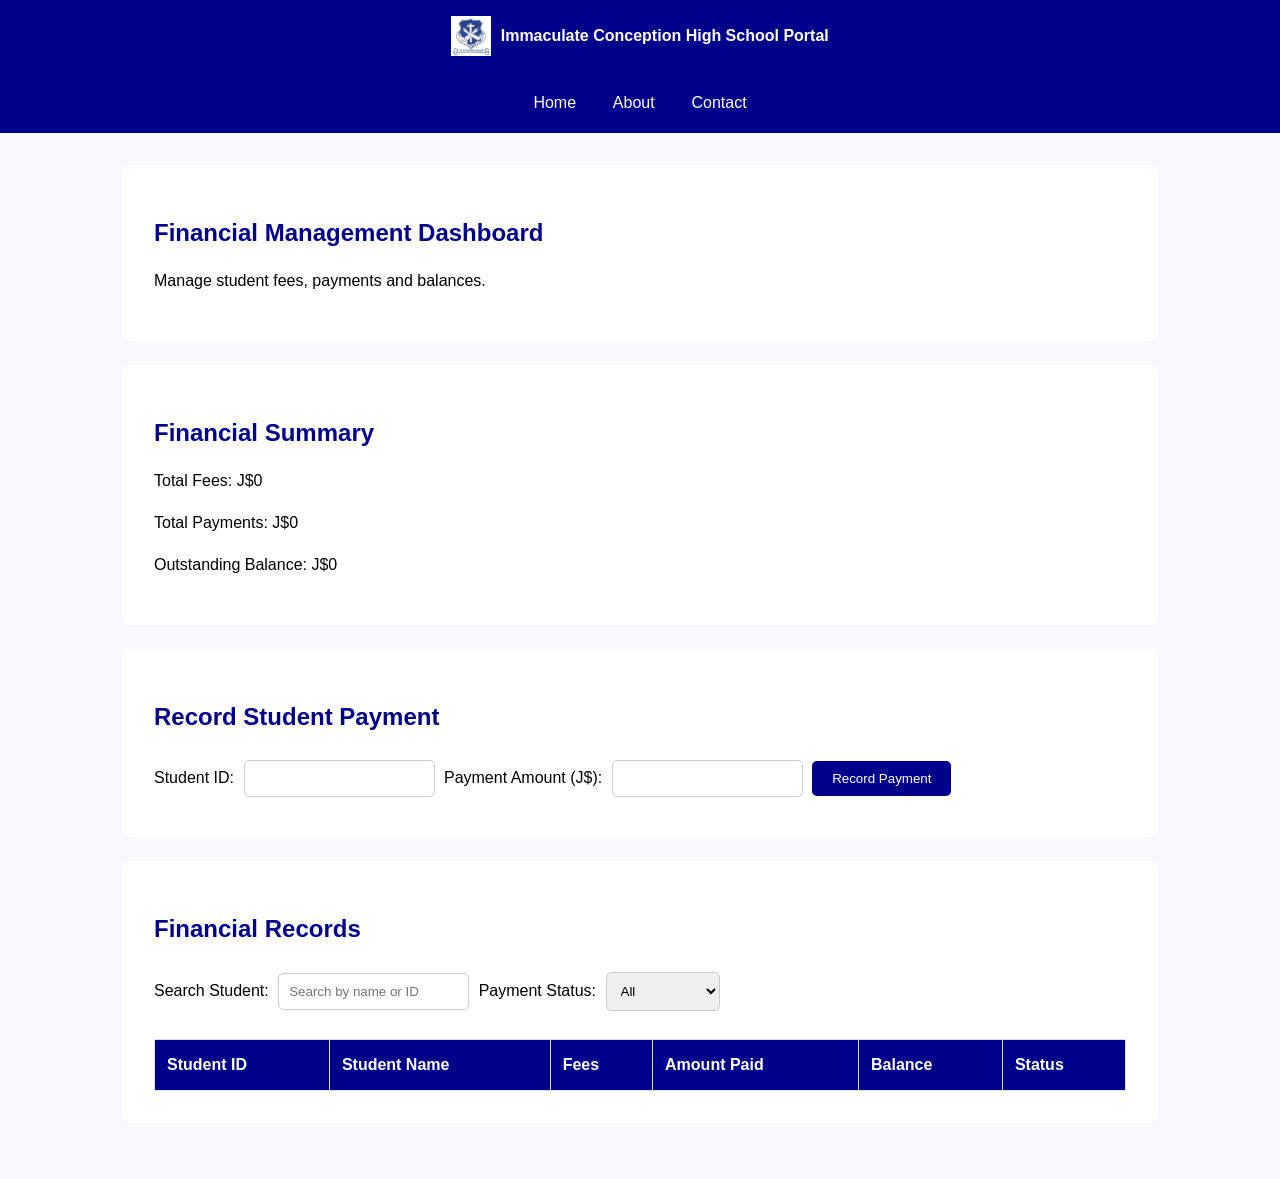
==== html/immaculateconceptionhigh-constantspringroad-finance.html @ b845679e "Add files via upload" ====
<!--
    Course: CIT2011 Web Programming
    Project: Group Project - Immaculate Conception High School Portal
    File: immaculateconceptionhigh-constantspringroad-finance.html
    Lab: Friday 8-9:50AM
    
    Group Members:
    1. Avalei March - 2509865
    2. Alexia Burkley - 2408730
    3. Brandon Cole - 2405942
    4. Gerry Brown - 2506281
    5. Antonique Tulloch - 2401011
-->
<!DOCTYPE html>
<html lang="en">
<head>
    <meta charset="UTF-8">
    <meta name="viewport" content="width=device-width, initial-scale=1.0">
    <title>Finance | Immaculate Conception High School Portal</title>

    <link rel="stylesheet" href="../css/immaculateconceptionhigh-constantspringroad-style.css">
    <link rel="stylesheet" href="../css/immaculateconceptionhigh-constantspringroad-finance.css">
</head>

<body>

    <!-- School header and navigation -->

    <header>
        <a href="immaculateconceptionhigh-constantspringroad-index.html" class="site-title">
            <img src="../assets/images/logo.png" alt="Immaculate Conception High School logo" class="site-logo">
            Immaculate Conception High School Portal
        </a>

        <nav>
            <ul class="nav-links">
                <li><a href="immaculateconceptionhigh-constantspringroad-index.html">Home</a></li>
                <li><a href="immaculateconceptionhigh-constantspringroad-about.html">About</a></li>
                <li><a href="immaculateconceptionhigh-constantspringroad-contact.html">Contact</a></li>
            </ul>
        </nav>
    </header>

    <main id="master">

        <section>
            <h1>Financial Management Dashboard</h1>
            <p>Manage student fees, payments and balances.</p>
        </section>

        <!-- Financial summary -->

        <section>
            <h2>Financial Summary</h2>

            <p>Total Fees: <span id="totalFees">J$0</span></p>
            <p>Total Payments: <span id="totalPayments">J$0</span></p>
            <p>Outstanding Balance: <span id="totalBalance">J$0</span></p>
        </section>

        <!-- Payment form -->

        <section>
            <h2>Record Student Payment</h2>

            <form id="paymentForm">
                <label for="studentId">Student ID:</label>
                <input type="text" id="studentId" required>

                <label for="amount">Payment Amount (J$):</label>
                <input type="number" id="amount" min="1" required>

                <button type="submit">Record Payment</button>
            </form>
        </section>

        <!-- Financial records -->

        <section>
            <h2>Financial Records</h2>

            <label for="search">Search Student:</label>
            <input type="search" id="search" placeholder="Search by name or ID">

            <label for="statusFilter">Payment Status:</label>
            <select id="statusFilter">
                <option value="All">All</option>
                <option value="Paid">Paid</option>
                <option value="Pending">Pending</option>
                <option value="Outstanding">Outstanding</option>
            </select>

            <table>
                <thead>
                    <tr>
                        <th>Student ID</th>
                        <th>Student Name</th>
                        <th>Fees</th>
                        <th>Amount Paid</th>
                        <th>Balance</th>
                        <th>Status</th>
                    </tr>
                </thead>

                <tbody id="financeRecords">
                </tbody>
            </table>
        </section>

    </main>

    <script src="../js/immaculateconceptionhigh-constantspringroad-finance.js"></script>

</body>
</html>
---- css/immaculateconceptionhigh-constantspringroad-style.css ----
/*
    Course: CIT2011 Web Programming
    Project: Group Project - Immaculate Conception High School Portal
    File: immaculateconceptionhigh-constantspringroad-style.css
    Lab: Friday 8-9:50AM
    
    Group Members:
    1. Avalei March - 2509865
    2. Alexia Burkley - 2408730
    3. Brandon Cole - 2405942
    4. Gerry Brown - 2506281
    5. Antonique Tulloch - 2401011
*/
/* ---------- 1. CSS VARIABLES ---------- */
:root {
    --primary: #00008B;
    --accent: #0000CD;
    --bg: #f8f8ff;
    --surface: #ffffff;
    --text: #000000;

    --font-body: "Verdana", Geneva, sans-serif;
    --font-heading: "Poppins", Geneva, sans-serif;

    --radius: 8px;
    --space: 1rem;
}


/* ---------- 2. BASE / ELEMENT SELECTORS ---------- */

* {
    box-sizing: border-box;
}

body {
    background-color: var(--bg);
    font-family: var(--font-body);
    color: var(--text);
    margin: 0;
    line-height: 1.6;
}

/* GROUP SELECTOR */
h1, h2, h3, h4 {
    font-family: var(--font-heading);
    color: var(--primary);
    line-height: 1.3;
}

/* ELEMENT SELECTOR */
img {
    width: 100%;
    max-width: 350px;
    height: auto;
}


/* ---------- 3. LAYOUT ---------- */

/* ID SELECTOR */
#master {
    max-width: 900px;
    margin: 0 auto;
    padding: calc(var(--space) * 2) var(--space);
}

/* SECTION STYLING */
section {
    background-color: var(--surface);
    padding: calc(var(--space) * 1.5);
    margin-bottom: calc(var(--space) * 1.5);
    border-radius: var(--radius);
}

/* CENTRE IMAGES */
#master img {
    display: block;
    margin: var(--space) auto;
}

/* MAIN CONTENT */
main {
    min-height: 80vh;
}


/* ---------- 4. NAVIGATION ---------- */

header {
    position: sticky;
    top: 0;
    z-index: 10;
    background-color: var(--primary);
}

/* SITE TITLE */
.site-title {
    display: flex;
    align-items: center;
    justify-content: center;
    gap: 0.6rem;
    padding: 1rem;
    color: var(--surface);
    text-decoration: none;
    font-family: var(--font-heading);
    font-weight: bold;
}

/* LOGO */
.site-logo {
    height: 40px;
    width: auto;
    max-width:none;
}

/* CLASS SELECTOR */
.nav-links {
    display: flex;
    flex-wrap: wrap;
    justify-content: center;
    gap: 0.5rem;
    list-style: none;
    margin: 0;
    padding: 0.6rem;
}

/* DESCENDANT SELECTOR */
.nav-links a {
    display: flex;
    align-items: center;
    gap: 0.35rem;
    padding: 0.5rem 0.9rem;
    border-radius: var(--radius);
    color: var(--surface);
    text-decoration: none;
    transition: background-color 0.3s ease;
}

/* PSEUDO-CLASS SELECTOR */
.nav-links a:hover,
.nav-links a.active {
    background-color: var(--accent);
}


/* ---------- 5. HOME SECTION ---------- */

.home {
    text-align: center;
}

.home img {
    border-radius: var(--radius);
}


/* ---------- 6. RESPONSIVE DESIGN ---------- */

/* TABLET */
@media (min-width: 600px) {

    .nav-links {
        flex-wrap: nowrap;
    }

    #master {
        padding: calc(var(--space) * 2);
    }

    section {
        padding: calc(var(--space) * 2);
    }
}


/* DESKTOP */
@media (min-width: 950px) {

    #master {
        max-width: 1100px;
    }

    .home {
        display: grid;
        grid-template-columns: 1fr 1fr;
        align-items: center;
        gap: 2rem;
    }

    .home img {
        max-width: 100%;
    }
}
---- css/immaculateconceptionhigh-constantspringroad-finance.css ----
/*
 Course: CIT2011 Web Programming
    Project: Group Project - Immaculate Conception High School Portal
    File: immaculateconceptionhigh-constantspringroad-style.css
    Lab: Friday 8-9:50AM
    
    Group Members:
    1. Avalei March - 2509865
    2. Alexia Burkley - 2408730
    3. Brandon Cole - 2405942
    4. Gerry Brown - 2506281
    5. Antonique Tulloch - 2401011
*/
#paymentForm input,
#search,
#statusFilter,
#reportSearch {
    padding: 10px;
    margin: 8px 5px;
    border: 1px solid #ccc;
    border-radius: 5px;
}


#paymentForm button,
#reportForm button,
#printReport {
    background-color: #00008B;
    color: white;
    padding: 10px 20px;
    border: none;
    border-radius: 5px;
    cursor: pointer;
}

#paymentForm button:hover,
#reportForm button:hover,
#printReport:hover {
    background-color: #0000CD;
}


table {
    width: 100%;
    border-collapse: collapse;
    margin-top: 20px;
}

th, td {
    padding: 12px;
    border: 1px solid #ddd;
    text-align: left;
}

th {
    background-color: #00008B;
    color: white;
}

tr:nth-child(even) {
    background-color: #f8f8ff;
}

/* Student reports */

#studentInformation,
#academicReport,
#financialStatement {
    line-height: 2;
}

#studentInformation,
#financialStatement {
    white-space: pre-line;
}


@media print {
    nav,
    #reportForm,
    #printReport,
    section:has(#reportForm),
    section:has(#printReport) {
        display: none;
    }

    header {
        position: static;
        background-color: white;
        color: black;
    }

    header a,
    header .site-title {
        color: black;
    }

    body {
        background-color: white;
    }

    #master {
        margin: 0;
        padding: 0;
    }

    #master section {
        padding: 10px 0;
        margin: 0;
        min-height: 0;
    }

    section {
        border: none;
        box-shadow: none;
        break-inside: avoid;
    }

    h1, h2 {
        margin: 10px 0;
    }

    p {
        margin: 5px 0;
    }
}
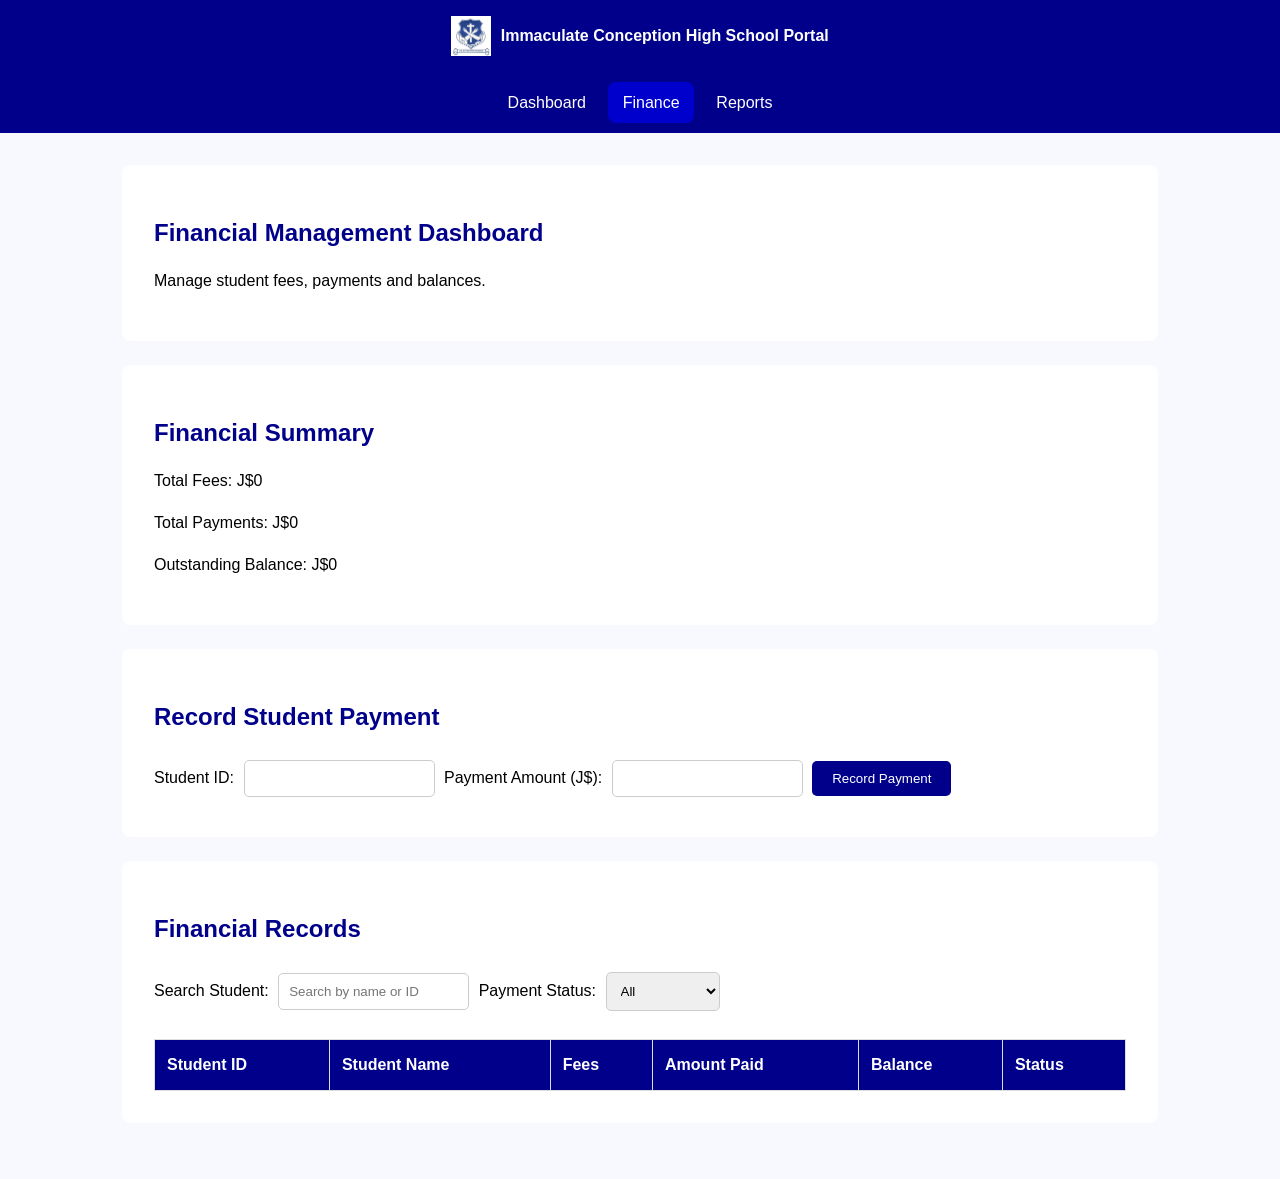
==== commit 21398988: "Add files via upload" ====
--- a/html/immaculateconceptionhigh-constantspringroad-finance.html
+++ b/html/immaculateconceptionhigh-constantspringroad-finance.html
@@ -3,7 +3,7 @@
     Project: Group Project - Immaculate Conception High School Portal
     File: immaculateconceptionhigh-constantspringroad-finance.html
     Lab: Friday 8-9:50AM
-    
+
     Group Members:
     1. Avalei March - 2509865
     2. Alexia Burkley - 2408730
@@ -31,14 +31,13 @@
             <img src="../assets/images/logo.png" alt="Immaculate Conception High School logo" class="site-logo">
             Immaculate Conception High School Portal
         </a>
-
-        <nav>
-            <ul class="nav-links">
-                <li><a href="immaculateconceptionhigh-constantspringroad-index.html">Home</a></li>
-                <li><a href="immaculateconceptionhigh-constantspringroad-about.html">About</a></li>
-                <li><a href="immaculateconceptionhigh-constantspringroad-contact.html">Contact</a></li>
-            </ul>
-        </nav>
+<nav>
+    <ul class="nav-links">
+        <li><a href="index.html">Dashboard</a></li>
+        <li><a href="immaculateconceptionhigh-constantspringroad-finance.html" class="active">Finance</a></li>
+        <li><a href="immaculateconceptionhigh-constantspringroad-reports.html">Reports</a></li>
+    </ul>
+</nav>
     </header>
 
     <main id="master">
